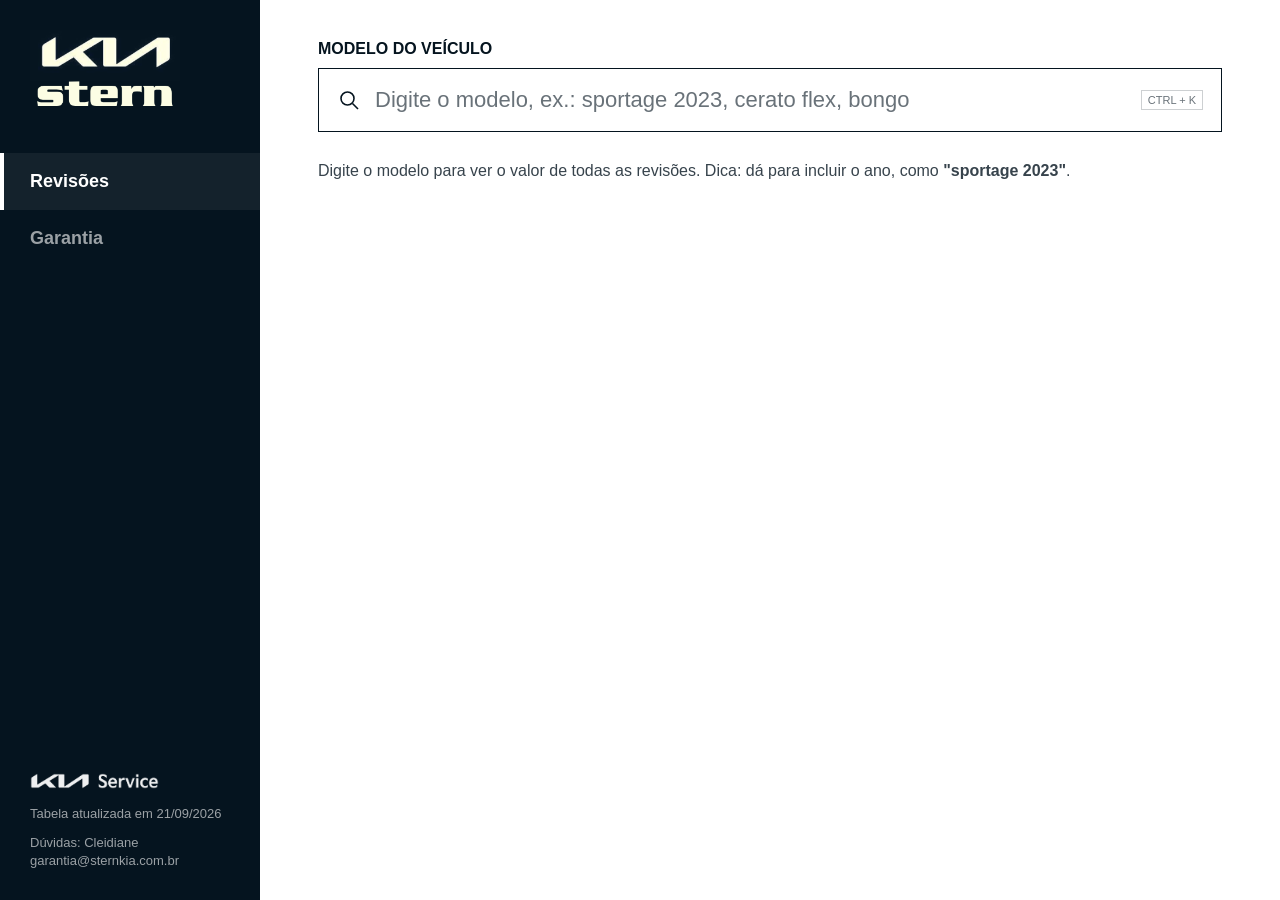
==== index.html @ 60409be2 "Tabela de revisões Kia Stern: fases 0 a 2 (dados, busca, cartões e pré-orçamento) - PRD v1.1, CLAUDE" ====
<!doctype html>
<html lang="pt-BR">
<head>
  <meta charset="utf-8">
  <meta name="viewport" content="width=device-width, initial-scale=1">
  <!-- não aparecer no Google (PRD 3.1) -->
  <meta name="robots" content="noindex, nofollow">
  <title>Revisões e Garantia · Kia Stern</title>
  <link rel="stylesheet" href="style.css">
</head>
<body>
  <!-- Menu lateral (Proposta B, escolhida pelo Leonardo em 09/11/2026) -->
  <aside class="lado">
    <img class="logo-stern" src="assets/logos/kia-stern-vertical-preto.png" alt="Kia Stern">
    <nav class="abas" role="tablist">
      <button class="aba ativa" role="tab" data-aba="revisoes" aria-selected="true">Revisões</button>
      <button class="aba" role="tab" data-aba="garantia" aria-selected="false">Garantia</button>
    </nav>
    <div class="lado-rodape">
      <img class="logo-service" src="assets/logos/kia-service-branco.png" alt="Kia Service">
      <span id="data-tabela"></span>
      <span>Dúvidas: Cleidiane<br>garantia@sternkia.com.br</span>
    </div>
  </aside>

  <main class="conteudo">
    <!-- ABA REVISÕES -->
    <section id="painel-revisoes" class="painel">
      <div class="busca">
        <label for="campo-busca" class="busca-rotulo">Modelo do veículo</label>
        <div class="campo">
          <svg class="lupa" viewBox="0 0 24 24" fill="none" stroke="currentColor" stroke-width="1.6" aria-hidden="true">
            <circle cx="10.5" cy="10.5" r="6.5"/><path d="M15.5 15.5L21 21"/></svg>
          <input id="campo-busca" type="search" autocomplete="off" spellcheck="false"
                 placeholder="Digite o modelo, ex.: sportage 2023, cerato flex, bongo"
                 aria-autocomplete="list" aria-controls="sugestoes">
          <kbd>CTRL + K</kbd>
        </div>
        <ul id="sugestoes" class="sugestoes" role="listbox" hidden></ul>
      </div>
      <div id="resultado"></div>
    </section>

    <!-- ABA GARANTIA (Fases G1/G2) -->
    <section id="painel-garantia" class="painel" hidden>
      <div class="aviso-construcao">
        <h2>REGRAS DA GARANTIA</h2>
        <p>Em construção. Aqui o consultor vai digitar o modelo e o problema (ex.: <em>"Sportage 2023 amortecedor"</em>)
           e ver a regra oficial do livreto Kia, com a página.</p>
      </div>
    </section>
  </main>

  <!-- Janela do pré-orçamento: texto pronto para copiar e mandar ao cliente -->
  <div id="janela" class="janela" hidden role="dialog" aria-modal="true" aria-labelledby="janela-titulo">
    <div class="janela-caixa">
      <div class="janela-cab">
        <h2 id="janela-titulo">PRÉ-ORÇAMENTO</h2>
        <button type="button" class="fechar" aria-label="Fechar" data-fechar>&times;</button>
      </div>
      <textarea id="texto-orcamento" readonly></textarea>
      <div class="janela-acoes">
        <span id="copiado" class="copiado" hidden>Texto copiado. Cole no WhatsApp ou no e-mail.</span>
        <button type="button" class="botao botao-sec" data-fechar>Fechar</button>
        <button type="button" class="botao" id="copiar">Copiar texto</button>
      </div>
    </div>
  </div>

  <script src="data/revisoes.js"></script>
  <script src="data/extras.js"></script>
  <script src="script.js"></script>
</body>
</html>
---- style.css ----
/* Sistema "Stern Kia" (Kia Web Style Guide): Preto Noturno + Branco Polar, cantos retos,
   hierarquia pela opacidade do texto. Azul-petróleo fica só nos dashboards internos. */
:root {
  --noite: #05141f;
  --branco: #ffffff;
  --ink: #05141f;
  --ink-80: rgba(5, 20, 31, .8);
  --ink-60: rgba(5, 20, 31, .6);
  --keyline: rgba(5, 20, 31, .2);
  --sutil: rgba(5, 20, 31, .03);
  --verde: #5d7d2b;
  --fonte: "Kia Signature", "Helvetica Neue", Arial, sans-serif;
}

* { box-sizing: border-box; }
html, body { height: 100%; }
body { margin: 0; font-family: var(--fonte); color: var(--ink); background: var(--branco); display: flex; }
button { font-family: inherit; }

/* ---------- menu lateral ---------- */
.lado {
  width: 260px; flex: none; position: sticky; top: 0; height: 100vh;
  background: var(--noite); color: #fff; display: flex; flex-direction: column; padding: 30px 0;
}
/* logo vertical preto sobre branco -> branco sobre Preto Noturno */
.logo-stern { width: 150px; margin: 0 30px 40px; filter: invert(1); mix-blend-mode: screen; }
.abas { display: flex; flex-direction: column; }
.aba {
  background: none; border: 0; border-left: 4px solid transparent; cursor: pointer;
  color: rgba(255, 255, 255, .6); text-align: left; font-size: 18px; font-weight: 700; padding: 18px 26px;
}
.aba:hover { color: #fff; }
.aba.ativa { color: #fff; border-left-color: #fff; background: rgba(255, 255, 255, .06); }
.lado-rodape { margin-top: auto; padding: 0 30px; display: flex; flex-direction: column; gap: 10px; font-size: 13px; color: rgba(255, 255, 255, .6); line-height: 1.4; }
.logo-service { height: 16px; width: auto; align-self: flex-start; margin-bottom: 6px; }

/* ---------- conteúdo ---------- */
.conteudo { flex: 1; min-width: 0; padding: 40px 58px 60px; max-width: 1380px; }

/* ---------- busca ---------- */
.busca { position: relative; }
.busca-rotulo { display: block; font-size: 16px; font-weight: 700; text-transform: uppercase; margin-bottom: 10px; }
.campo { display: flex; align-items: center; gap: 12px; height: 64px; padding: 0 18px; border: 1px solid var(--keyline); background: #fff; }
.campo:focus-within { border-color: var(--ink); }
.lupa { width: 24px; height: 24px; flex: none; color: var(--ink); }
#campo-busca { flex: 1; border: 0; outline: 0; font: inherit; font-size: 22px; color: var(--ink); background: transparent; min-width: 0; }
#campo-busca::placeholder { color: var(--ink-60); }
.campo kbd { font-family: inherit; font-size: 11px; color: var(--ink-60); border: 1px solid var(--keyline); padding: 3px 6px; }
.sugestoes {
  position: absolute; z-index: 10; left: 0; right: 0; top: 100%; margin: 0; padding: 0; list-style: none;
  background: #fff; border: 1px solid var(--ink); border-top: 0; max-height: 440px; overflow-y: auto;
}
.sugestoes li { padding: 12px 18px; cursor: pointer; display: flex; justify-content: space-between; gap: 16px; font-size: 17px; border-top: 1px solid var(--keyline); }
.sugestoes li.marcada, .sugestoes li:hover { background: var(--noite); color: #fff; }
.sugestoes li.marcada .anos, .sugestoes li:hover .anos { color: rgba(255, 255, 255, .8); }
.sugestoes .anos { color: var(--ink-60); white-space: nowrap; }
.sugestoes .vazio { color: var(--ink-60); cursor: default; }
.sugestoes .vazio:hover { background: #fff; color: var(--ink-60); }

/* ---------- cabeçalho do modelo ---------- */
.modelo { display: flex; justify-content: space-between; align-items: flex-end; gap: 30px; border-bottom: 1px solid var(--keyline); padding-bottom: 20px; margin: 40px 0 25px; }
.modelo-nome { font-size: 34px; font-weight: 700; line-height: 1.2; margin: 0; text-transform: uppercase; }
.modelo-anos { font-size: 18px; color: var(--ink-80); margin-top: 6px; }
.selo { display: inline-block; margin-top: 12px; border: 1px solid var(--ink); padding: 5px 12px; font-size: 13px; font-weight: 700; text-transform: uppercase; }
.foto { width: 220px; height: 120px; flex: none; background: var(--sutil); border: 1px solid var(--keyline); display: flex; flex-direction: column; align-items: center; justify-content: center; color: var(--ink-60); font-size: 13px; overflow: hidden; }
.foto img { width: 100%; height: 100%; object-fit: cover; }
.foto svg { width: 90px; height: 50px; margin-bottom: 6px; }

/* ---------- revisões: uma por linha; clique abre os itens ---------- */
.lista { display: flex; flex-direction: column; gap: 10px; }
.rev { border: 1px solid var(--keyline); background: #fff; }
.rev:hover, .rev.aberta { border-color: var(--ink); }
.rev-topo {
  width: 100%; border: 0; background: none; color: inherit; cursor: pointer; text-align: left;
  display: grid; grid-template-columns: 190px 1fr 260px 130px; align-items: center; gap: 20px; padding: 20px 22px;
}
.rev-topo:focus-visible { outline: 2px solid var(--ink); outline-offset: 2px; }
.rev-num { font-size: 16px; font-weight: 700; text-transform: uppercase; display: block; }
.rev-km { font-size: 14px; color: var(--ink-60); display: block; margin-top: 3px; }
.rev-total { font-size: 30px; font-weight: 700; }
.rev-partes { font-size: 14px; color: var(--ink-80); line-height: 1.5; }
.rev-abrir { display: flex; justify-content: flex-end; align-items: center; gap: 10px; font-size: 13px; font-weight: 700; text-transform: uppercase; }
.seta { display: inline-block; transition: transform .15s; }
.rev.aberta .seta { transform: rotate(180deg); }
.gratuita { display: inline-block; margin-top: 6px; padding: 2px 9px; border: 1px solid var(--verde); color: var(--verde); border-radius: 12.5px; font-size: 11px; font-weight: 700; text-transform: uppercase; }

.rev-itens { display: none; grid-template-columns: 2fr 1fr; gap: 40px; border-top: 1px solid var(--keyline); background: var(--sutil); padding: 18px 22px 24px; }
.rev.aberta .rev-itens { display: grid; }
.grupo { display: flex; justify-content: space-between; font-size: 13px; font-weight: 700; letter-spacing: .06em; text-transform: uppercase; margin: 4px 0 8px; }
.item { display: flex; justify-content: space-between; gap: 14px; font-size: 16px; padding: 8px 0; border-bottom: 1px solid var(--keyline); }
.item .qtd { display: block; font-size: 13px; color: var(--ink-60); margin-top: 2px; }
.item .v { white-space: nowrap; font-weight: 700; font-variant-numeric: tabular-nums; }
/* manutenção especial: mesmo cartão, com fundo sutil e borda escura para diferenciar da revisão regular */
.especiais { margin-top: 40px; border-top: 1px solid var(--keyline); padding-top: 25px; }
.especiais-titulo { margin: 0; font-size: 22px; text-transform: uppercase; }
.especiais-nota { margin: 6px 0 18px; font-size: 14px; color: var(--ink-80); }
.rev.especial { background: var(--sutil); border-color: var(--ink); }
.rev.especial .rev-num { font-size: 14px; }
.rev.especial .rev-km { font-size: 15px; font-weight: 700; color: var(--ink); }

.pagamento { margin-top: 22px; }
.pagamento-texto { font-size: 15px; line-height: 1.5; padding: 8px 0; border-bottom: 1px solid var(--keyline); }
.botao {
  display: flex; align-items: center; justify-content: center; width: 100%; height: 46px; margin-top: 18px;
  background: var(--noite); color: #fff; border: 0; font-size: 14px; font-weight: 700; text-transform: uppercase; cursor: pointer;
}
.botao:hover { opacity: .8; }
.botao-sec { background: #fff; color: var(--ink); border: 1px solid var(--ink); }
.botao + .botao { margin-top: 10px; }

/* ---------- janela do pré-orçamento ---------- */
.janela { position: fixed; inset: 0; z-index: 50; background: rgba(5, 20, 31, .8); display: flex; align-items: center; justify-content: center; padding: 20px; }
.janela[hidden] { display: none; }
.janela-caixa { background: #fff; width: 100%; max-width: 720px; max-height: 92vh; display: flex; flex-direction: column; padding: 26px 30px; }
.janela-cab { display: flex; justify-content: space-between; align-items: center; margin-bottom: 14px; }
.janela-cab h2 { margin: 0; font-size: 20px; }
.fechar { width: 41px; height: 41px; border-radius: 50%; border: 1px solid var(--keyline); background: #fff; font-size: 24px; line-height: 1; cursor: pointer; color: var(--ink); }
.fechar:hover { border-color: var(--ink); }
#texto-orcamento { flex: 1; min-height: 420px; width: 100%; resize: vertical; border: 1px solid var(--keyline); padding: 14px 16px; font: inherit; font-size: 15px; line-height: 1.5; color: var(--ink); background: var(--sutil); }
.janela-acoes { display: flex; gap: 10px; align-items: center; justify-content: flex-end; margin-top: 16px; }
.janela-acoes .botao { width: auto; margin: 0; padding: 0 30px; }
.copiado { margin-right: auto; font-size: 14px; color: var(--verde); font-weight: 700; }
.botao[disabled] { opacity: .4; cursor: not-allowed; }

/* ---------- mensagens ---------- */
.mensagem { margin-top: 40px; border: 1px solid var(--keyline); padding: 26px; }
.mensagem h2 { margin: 0 0 8px; font-size: 20px; text-transform: uppercase; }
.mensagem .opcoes { display: flex; gap: 10px; flex-wrap: wrap; margin: 12px 0; }
.mensagem button { border: 1px solid var(--ink); background: #fff; color: var(--ink); border-radius: 15px; height: 30px; padding: 0 15px; cursor: pointer; font-size: 14px; font-weight: 700; }
.mensagem button:hover { background: var(--noite); color: #fff; }
.contato { color: var(--ink-60); font-size: 14px; }
.inicio { color: var(--ink-80); margin-top: 30px; font-size: 16px; }
.aviso-construcao { border: 1px dashed var(--keyline); padding: 30px; max-width: 760px; }
.aviso-construcao h2 { margin-top: 0; }

/* uso raro no celular: menu vira barra no topo */
@media (max-width: 900px) {
  body { flex-direction: column; }
  .lado { position: static; width: 100%; height: auto; flex-direction: row; align-items: center; padding: 10px 16px; }
  .logo-stern { width: 80px; margin: 0 16px 0 0; }
  .abas { flex-direction: row; }
  .aba { border-left: 0; border-bottom: 4px solid transparent; padding: 10px 14px; font-size: 16px; }
  .aba.ativa { border-bottom-color: #fff; background: none; }
  .lado-rodape { display: none; }
  .conteudo { padding: 20px 16px; }
  .rev-topo { grid-template-columns: 1fr auto; }
  .rev-partes { grid-column: 1 / -1; }
  .rev-itens { grid-template-columns: 1fr; gap: 10px; }
  .modelo { flex-direction: column-reverse; align-items: flex-start; }
  .foto { width: 100%; }
}
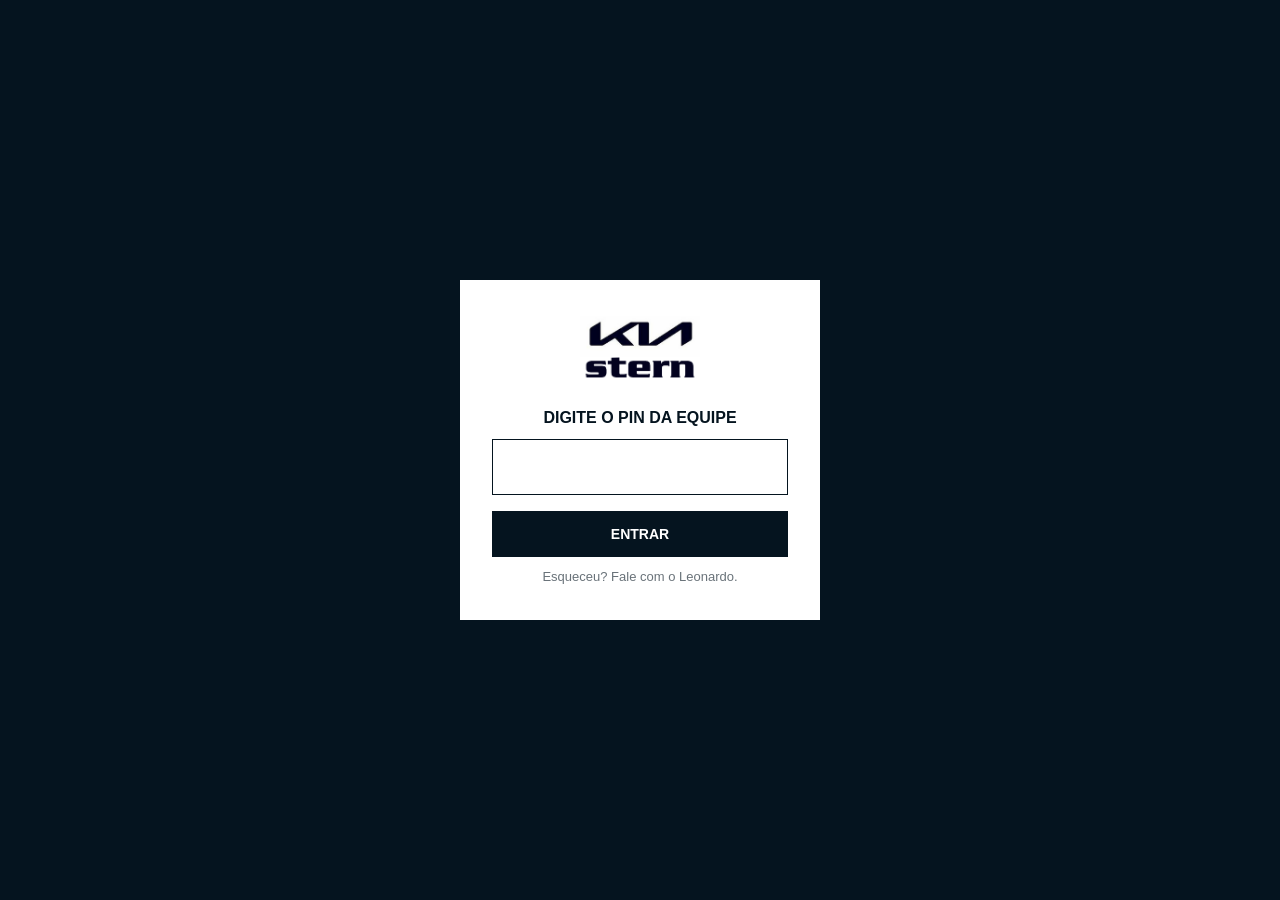
==== commit 52c17b09: "Garantia, orçamento, revisão indicada e PIN (fases G1, G2, 3 e parte da 4) - Aba Garantia: base data" ====
--- a/index.html
+++ b/index.html
@@ -9,6 +9,18 @@
   <link rel="stylesheet" href="style.css">
 </head>
 <body>
+  <!-- Tela de PIN (Fase 4): só evita acesso casual de quem recebe o link por acaso; não é segurança forte -->
+  <div id="tela-pin" class="tela-pin" hidden>
+    <form id="form-pin" class="pin-caixa" autocomplete="off">
+      <img src="assets/logos/kia-stern-vertical-preto.png" alt="Kia Stern" class="pin-logo">
+      <label for="campo-pin" class="busca-rotulo">Digite o PIN da equipe</label>
+      <input id="campo-pin" type="password" inputmode="numeric" maxlength="4" pattern="[0-9]*" aria-describedby="erro-pin">
+      <button type="submit" class="botao">Entrar</button>
+      <p id="erro-pin" class="pin-erro" hidden>PIN incorreto.</p>
+      <p class="pin-ajuda">Esqueceu? Fale com o Leonardo.</p>
+    </form>
+  </div>
+
   <!-- Menu lateral (Proposta B, escolhida pelo Leonardo em 09/11/2026) -->
   <aside class="lado">
     <img class="logo-stern" src="assets/logos/kia-stern-vertical-preto.png" alt="Kia Stern">
@@ -19,6 +31,7 @@
     <div class="lado-rodape">
       <img class="logo-service" src="assets/logos/kia-service-branco.png" alt="Kia Service">
       <span id="data-tabela"></span>
+      <span id="data-garantia"></span>
       <span>Dúvidas: Cleidiane<br>garantia@sternkia.com.br</span>
     </div>
   </aside>
@@ -41,17 +54,63 @@
       <div id="resultado"></div>
     </section>
 
-    <!-- ABA GARANTIA (Fases G1/G2) -->
+    <!-- ABA GARANTIA (Fase G2): regras de data/garantia.js, montadas a partir dos livretos Kia -->
     <section id="painel-garantia" class="painel" hidden>
-      <div class="aviso-construcao">
-        <h2>REGRAS DA GARANTIA</h2>
-        <p>Em construção. Aqui o consultor vai digitar o modelo e o problema (ex.: <em>"Sportage 2023 amortecedor"</em>)
-           e ver a regra oficial do livreto Kia, com a página.</p>
+      <div class="busca" id="busca-garantia">
+        <label for="campo-garantia" class="busca-rotulo">Modelo e problema</label>
+        <div class="campo">
+          <svg class="lupa" viewBox="0 0 24 24" fill="none" stroke="currentColor" stroke-width="1.6" aria-hidden="true">
+            <circle cx="10.5" cy="10.5" r="6.5"/><path d="M15.5 15.5L21 21"/></svg>
+          <input id="campo-garantia" type="search" autocomplete="off" spellcheck="false"
+                 placeholder="Ex.: sportage 2023 amortecedor, niro bateria, cerato vidro"
+                 aria-autocomplete="list" aria-controls="sugestoes-garantia">
+          <kbd>CTRL + K</kbd>
+        </div>
+        <ul id="sugestoes-garantia" class="sugestoes" role="listbox" hidden></ul>
       </div>
+      <div id="resultado-garantia"></div>
     </section>
   </main>
 
-  <!-- Janela do pré-orçamento: texto pronto para copiar e mandar ao cliente -->
+  <!-- Janela "Montar orçamento" (Fase 3): agregados, item avulso, desconto e total.
+       Fica antes da janela de texto no HTML para o texto abrir por cima dela. -->
+  <div id="janela-orc" class="janela" hidden role="dialog" aria-modal="true" aria-labelledby="orc-titulo">
+    <div class="janela-caixa orc-caixa">
+      <div class="janela-cab">
+        <div><h2 id="orc-titulo">MONTAR ORÇAMENTO</h2><div id="orc-sub" class="orc-sub"></div></div>
+        <button type="button" class="fechar" aria-label="Fechar" data-fechar-orc>&times;</button>
+      </div>
+      <div class="orc-corpo">
+        <div class="orc-form">
+          <div class="grupo"><span>Agregados e serviços</span><span>Qtd · valor</span></div>
+          <div id="orc-extras"></div>
+          <div class="grupo orc-grupo-avulso"><span>Item avulso</span></div>
+          <div id="orc-avulsos"></div>
+          <button type="button" id="orc-add-avulso" class="botao botao-sec">+ Adicionar item avulso</button>
+        </div>
+        <div class="orc-resumo">
+          <div class="grupo"><span>Desconto</span></div>
+          <div class="orc-desc">
+            <label for="desc-pecas">Peças</label>
+            <input id="desc-pecas" type="text" inputmode="decimal" placeholder="0">
+            <select id="desc-pecas-un" aria-label="Unidade do desconto em peças"><option value="R$">R$</option><option value="%">%</option></select>
+            <label for="desc-mo">Mão de obra</label>
+            <input id="desc-mo" type="text" inputmode="decimal" placeholder="0">
+            <select id="desc-mo-un" aria-label="Unidade do desconto em mão de obra"><option value="R$">R$</option><option value="%">%</option></select>
+          </div>
+          <div class="grupo orc-grupo-resumo"><span>Resumo</span></div>
+          <div id="orc-contas"></div>
+          <div id="orc-aviso" class="aviso-desconto" hidden></div>
+          <div class="grupo orc-grupo-resumo"><span>Forma de pagamento</span></div>
+          <div id="orc-pagamento" class="pagamento-texto"></div>
+          <button type="button" class="botao" id="orc-texto">Texto para o cliente</button>
+          <button type="button" class="botao botao-sec" id="orc-email">Enviar para o agendamento</button>
+        </div>
+      </div>
+    </div>
+  </div>
+
+  <!-- Janela do texto (pré-orçamento e orçamento): texto pronto para copiar e mandar ao cliente -->
   <div id="janela" class="janela" hidden role="dialog" aria-modal="true" aria-labelledby="janela-titulo">
     <div class="janela-caixa">
       <div class="janela-cab">
@@ -69,6 +128,7 @@
 
   <script src="data/revisoes.js"></script>
   <script src="data/extras.js"></script>
+  <script src="data/garantia.js"></script>
   <script src="script.js"></script>
 </body>
 </html>
--- a/style.css
+++ b/style.css
@@ -121,6 +121,101 @@
 .janela-acoes .botao { width: auto; margin: 0; padding: 0 30px; }
 .copiado { margin-right: auto; font-size: 14px; color: var(--verde); font-weight: 700; }
 .botao[disabled] { opacity: .4; cursor: not-allowed; }
+
+/* ---------- tela de PIN ---------- */
+.tela-pin { position: fixed; inset: 0; z-index: 100; background: var(--noite); display: flex; align-items: center; justify-content: center; padding: 20px; }
+.tela-pin[hidden] { display: none; }
+.pin-caixa { background: #fff; width: 100%; max-width: 360px; padding: 36px 32px; display: flex; flex-direction: column; gap: 12px; }
+.pin-logo { width: 120px; margin: 0 auto 14px; }
+.pin-caixa .busca-rotulo { margin: 0; text-align: center; }
+#campo-pin { height: 56px; border: 1px solid var(--keyline); text-align: center; font: inherit; font-size: 28px; letter-spacing: .5em; border-radius: 0; }
+#campo-pin:focus { outline: 0; border-color: var(--ink); }
+.pin-caixa .botao { margin-top: 4px; }
+.pin-erro { margin: 0; color: #bb162b; font-weight: 700; text-align: center; }
+.pin-ajuda { margin: 0; font-size: 13px; color: var(--ink-60); text-align: center; }
+
+/* ---------- revisão indicada ---------- */
+.indicada-campos { display: grid; grid-template-columns: 170px 160px 180px 1fr; gap: 16px; align-items: end; margin-bottom: 18px; }
+.indicada-campos .busca-rotulo { margin: 0 0 12px; }
+.indicada-campos label { display: flex; flex-direction: column; gap: 6px; font-size: 13px; color: var(--ink-80); }
+.indicada-campos input { height: 42px; border: 1px solid var(--keyline); padding: 0 12px; font: inherit; font-size: 16px; color: var(--ink); border-radius: 0; background: #fff; }
+.indicada-campos input:focus { outline: 0; border-color: var(--ink); }
+.ind-resultado { font-size: 15px; line-height: 1.45; padding-bottom: 2px; }
+.ind-resultado small { color: var(--ink-80); font-size: 13px; }
+.rev.indicada { border: 2px solid var(--ink); position: relative; }
+.rev.indicada::before { content: "Indicada"; position: absolute; top: -11px; left: 18px; background: var(--noite); color: #fff; font-size: 11px; font-weight: 700; text-transform: uppercase; padding: 3px 10px; }
+
+/* ---------- montar orçamento (Fase 3) ---------- */
+.orc-caixa { max-width: 1120px; height: 92vh; }
+.orc-sub { font-size: 15px; color: var(--ink-80); margin-top: 4px; }
+.orc-corpo { flex: 1; min-height: 0; display: grid; grid-template-columns: 1fr 380px; gap: 36px; }
+.orc-form { overflow-y: auto; padding-right: 10px; }
+.orc-resumo { overflow-y: auto; }
+.extra { display: grid; grid-template-columns: 1fr 70px 110px; gap: 14px; align-items: center; padding: 8px 0; border-bottom: 1px solid var(--keyline); font-size: 16px; }
+.extra label { display: flex; gap: 12px; align-items: flex-start; cursor: pointer; }
+.extra input[type=checkbox] { width: 18px; height: 18px; margin-top: 2px; accent-color: var(--noite); flex: none; }
+.extra .qtd { display: block; font-size: 13px; color: var(--ink-60); margin-top: 2px; }
+.extra .v { text-align: right; font-weight: 700; font-variant-numeric: tabular-nums; }
+.extra.incluso { color: var(--ink-60); }
+.extra.incluso label { cursor: default; }
+.extra-qtd, .orc-desc input, .orc-desc select, .avulso input, .avulso select {
+  height: 38px; border: 1px solid var(--keyline); padding: 0 10px; font: inherit; font-size: 15px; color: var(--ink); background: #fff; border-radius: 0; min-width: 0;
+}
+.extra-qtd:disabled { opacity: .35; }
+.extra-qtd:focus, .orc-desc input:focus, .orc-desc select:focus, .avulso input:focus, .avulso select:focus { outline: 0; border-color: var(--ink); }
+.orc-grupo-avulso, .orc-grupo-resumo { margin-top: 24px; }
+.avulso { display: grid; grid-template-columns: 1fr 120px 140px 38px; gap: 8px; margin-bottom: 8px; }
+.av-tirar { border: 1px solid var(--keyline); background: #fff; font-size: 20px; cursor: pointer; color: var(--ink); }
+.av-tirar:hover { border-color: var(--ink); }
+#orc-add-avulso { margin-top: 6px; }
+.orc-desc { display: grid; grid-template-columns: 110px 1fr 70px; gap: 8px; align-items: center; font-size: 15px; }
+.orc-total { font-size: 22px; font-weight: 700; border-bottom: 2px solid var(--ink); }
+.aviso-desconto { margin-top: 12px; padding: 12px 14px; border: 2px solid #bb162b; color: #bb162b; font-size: 14px; line-height: 1.4; }
+
+/* ---------- comparar dois modelos ---------- */
+.link-comparar { margin-top: 12px; background: none; border: 0; padding: 0; font-size: 14px; font-weight: 700; text-decoration: underline; cursor: pointer; color: var(--ink); }
+.comparar { border: 1px solid var(--ink); padding: 20px 22px; margin-bottom: 25px; }
+.comparar-cab { display: flex; justify-content: space-between; align-items: center; }
+.comparar-campo { width: 100%; height: 48px; border: 1px solid var(--keyline); padding: 0 14px; font: inherit; font-size: 17px; }
+.comparar-campo:focus { outline: 0; border-color: var(--ink); }
+.tabela-comparar { width: 100%; border-collapse: collapse; margin-top: 18px; font-size: 16px; }
+.tabela-comparar th, .tabela-comparar td { text-align: left; padding: 10px 12px; border-bottom: 1px solid var(--keyline); vertical-align: top; }
+.tabela-comparar thead th { font-size: 13px; text-transform: uppercase; border-bottom: 1px solid var(--ink); }
+.tabela-comparar td { font-variant-numeric: tabular-nums; }
+.tabela-comparar .qtd { display: block; font-size: 13px; font-weight: 400; color: var(--ink-60); text-transform: none; margin-top: 2px; }
+
+/* ---------- últimas buscas ---------- */
+.recentes { margin-top: 30px; }
+.chip { border: 1px solid var(--ink); background: #fff; color: var(--ink); padding: 8px 14px; cursor: pointer; font-size: 14px; font-weight: 700; text-align: left; }
+.chip span { display: block; font-weight: 400; font-size: 12px; color: var(--ink-60); }
+.chip:hover { background: var(--noite); color: #fff; }
+.chip:hover span { color: rgba(255, 255, 255, .8); }
+.sugestoes .titulo-lista { font-size: 12px; font-weight: 700; text-transform: uppercase; }
+
+/* ---------- aba garantia ---------- */
+.g-grade { display: grid; grid-template-columns: 1fr 1.2fr; gap: 40px; align-items: start; }
+.g-bloco { margin-bottom: 26px; }
+.g-campos { display: grid; grid-template-columns: 1fr 1fr; gap: 12px; }
+.g-campos label { display: flex; flex-direction: column; gap: 6px; font-size: 14px; color: var(--ink-80); }
+.g-campos input, .g-filtro { height: 42px; border: 1px solid var(--keyline); padding: 0 12px; font: inherit; font-size: 16px; color: var(--ink); border-radius: 0; background: #fff; }
+.g-campos input:focus, .g-filtro:focus { outline: 0; border-color: var(--ink); }
+.g-filtro { width: 100%; margin-bottom: 12px; }
+.g-opcoes { display: flex; gap: 8px; margin-bottom: 10px; }
+.g-opcoes button, .g-item { border: 1px solid var(--ink); background: #fff; color: var(--ink); padding: 8px 16px; cursor: pointer; font-size: 14px; font-weight: 700; text-align: left; }
+.g-opcoes button.ativo, .g-item.ativo, .g-opcoes button:hover, .g-item:hover { background: var(--noite); color: #fff; }
+.g-itens { display: flex; flex-wrap: wrap; gap: 8px; }
+.g-item { font-weight: 400; font-size: 14px; }
+.g-nota { font-size: 14px; color: var(--ink-80); line-height: 1.5; margin: 6px 0; }
+.g-nada { margin-top: 10px; font-size: 14px; font-weight: 700; }
+#g-resposta { border: 1px solid var(--ink); padding: 20px 22px; }
+.g-prazo { font-size: 24px; font-weight: 700; margin: 6px 0 10px; }
+#g-resposta blockquote { margin: 0 0 6px; padding: 10px 14px; background: var(--sutil); border-left: 3px solid var(--ink); font-size: 15px; line-height: 1.5; }
+.g-fonte { font-size: 13px; color: var(--ink-60); margin-bottom: 14px; }
+.g-cond { font-size: 15px; line-height: 1.5; margin: 8px 0; }
+.g-situacao { margin-top: 14px; padding: 12px 14px; font-weight: 700; border: 2px solid var(--verde); color: var(--verde); }
+.g-situacao.fora { border-color: #bb162b; color: #bb162b; }
+.g-situacao small { font-weight: 400; color: var(--ink-60); }
+.g-sujeito { font-size: 14px; font-weight: 700; margin-top: 12px; }
 
 /* ---------- mensagens ---------- */
 .mensagem { margin-top: 40px; border: 1px solid var(--keyline); padding: 26px; }
@@ -148,4 +243,10 @@
   .rev-itens { grid-template-columns: 1fr; gap: 10px; }
   .modelo { flex-direction: column-reverse; align-items: flex-start; }
   .foto { width: 100%; }
-}
+  .orc-caixa { height: auto; }
+  .orc-corpo { grid-template-columns: 1fr; overflow-y: auto; }
+  .avulso { grid-template-columns: 1fr 1fr; }
+  .g-grade { grid-template-columns: 1fr; }
+  .indicada-campos { grid-template-columns: 1fr 1fr; }
+  .indicada-campos .busca-rotulo, .ind-resultado { grid-column: 1 / -1; }
+}
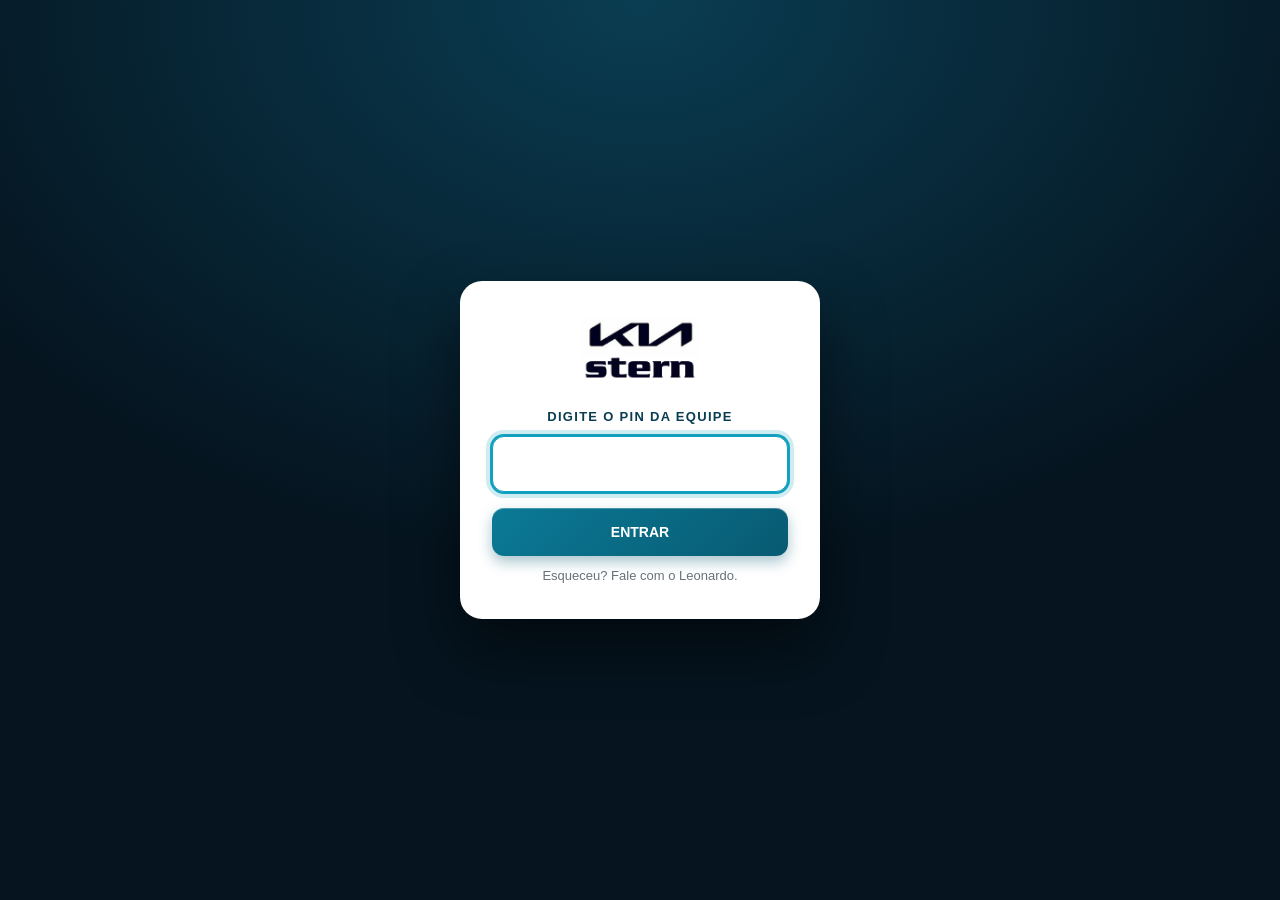
==== commit 0ce7128a: "Visual v2: turquesa, cartões em relevo e menu com ícones Troca só a aparência: menu preto noturno co" ====
--- a/index.html
+++ b/index.html
@@ -25,8 +25,10 @@
   <aside class="lado">
     <img class="logo-stern" src="assets/logos/kia-stern-vertical-preto.png" alt="Kia Stern">
     <nav class="abas" role="tablist">
-      <button class="aba ativa" role="tab" data-aba="revisoes" aria-selected="true">Revisões</button>
-      <button class="aba" role="tab" data-aba="garantia" aria-selected="false">Garantia</button>
+      <button class="aba ativa" role="tab" data-aba="revisoes" aria-selected="true"><svg viewBox="0 0 24 24" aria-hidden="true"><path d="M8 6h12M8 12h12M8 18h12M4 6h.01M4 12h.01M4 18h.01"/></svg><span>Revisões</span></button>
+      <button class="aba" role="tab" data-aba="garantia" aria-selected="false"><svg viewBox="0 0 24 24" aria-hidden="true"><path d="M12 3l8 3v6c0 5-3.5 8-8 9-4.5-1-8-4-8-9V6l8-3z"/><path d="M9 12l2 2 4-4"/></svg><span>Garantia</span></button>
+      <button class="aba" role="tab" data-aba="luzes" aria-selected="false"><svg viewBox="0 0 24 24" aria-hidden="true"><path d="M12 4l9 16H3L12 4z"/><path d="M12 10v4M12 17h.01"/></svg><span>Luzes de advertência</span></button>
+      <button class="aba" role="tab" data-aba="regras" aria-selected="false"><svg viewBox="0 0 24 24" aria-hidden="true"><rect x="4" y="5" width="16" height="15" rx="2"/><path d="M4 10h16M8 3v4M16 3v4M9 15l2 2 4-4"/></svg><span>Regras de revisão</span></button>
     </nav>
     <div class="lado-rodape">
       <img class="logo-service" src="assets/logos/kia-service-branco.png" alt="Kia Service">
@@ -44,7 +46,7 @@
         <div class="campo">
           <svg class="lupa" viewBox="0 0 24 24" fill="none" stroke="currentColor" stroke-width="1.6" aria-hidden="true">
             <circle cx="10.5" cy="10.5" r="6.5"/><path d="M15.5 15.5L21 21"/></svg>
-          <input id="campo-busca" type="search" autocomplete="off" spellcheck="false"
+          <input id="campo-busca" type="search" autocomplete="off" spellcheck="false" maxlength="60"
                  placeholder="Digite o modelo, ex.: sportage 2023, cerato flex, bongo"
                  aria-autocomplete="list" aria-controls="sugestoes">
           <kbd>CTRL + K</kbd>
@@ -54,15 +56,54 @@
       <div id="resultado"></div>
     </section>
 
+    <!-- ABA LUZES DE ADVERTÊNCIA (PRD 3.13): luzes por categoria de motorização, ícones coloridos -->
+    <section id="painel-luzes" class="painel" hidden>
+      <div class="busca">
+        <label for="campo-luz-modelo" class="busca-rotulo">Modelo do veículo</label>
+        <div class="campo">
+          <svg class="lupa" viewBox="0 0 24 24" fill="none" stroke="currentColor" stroke-width="1.6" aria-hidden="true">
+            <circle cx="10.5" cy="10.5" r="6.5"/><path d="M15.5 15.5L21 21"/></svg>
+          <input id="campo-luz-modelo" type="search" list="lista-modelos-luz" autocomplete="off" spellcheck="false" maxlength="60"
+                 placeholder="Digite o modelo, ex.: niro, bongo, EV5">
+          <datalist id="lista-modelos-luz"></datalist>
+        </div>
+      </div>
+      <div class="busca luz-filtro">
+        <label for="filtro-luz" class="busca-rotulo">Luz ou sintoma</label>
+        <div class="campo">
+          <input id="filtro-luz" type="search" autocomplete="off" spellcheck="false" maxlength="60"
+                 placeholder="Ex.: água, freio, bateria, pneu, porta">
+        </div>
+      </div>
+      <div id="resultado-luzes"></div>
+    </section>
+
+    <!-- ABA REGRAS DE REVISÃO: texto do intervalo e da tolerância, de data/garantia.js (regras_revisao) -->
+    <section id="painel-regras" class="painel" hidden>
+      <div class="busca">
+        <label for="campo-regra-modelo" class="busca-rotulo">Modelo do veículo</label>
+        <div class="campo">
+          <svg class="lupa" viewBox="0 0 24 24" fill="none" stroke="currentColor" stroke-width="1.6" aria-hidden="true">
+            <circle cx="10.5" cy="10.5" r="6.5"/><path d="M15.5 15.5L21 21"/></svg>
+          <input id="campo-regra-modelo" type="search" list="lista-modelos-regra" autocomplete="off" spellcheck="false" maxlength="60"
+                 placeholder="Digite o modelo, ex.: niro, bongo, EV5">
+          <datalist id="lista-modelos-regra"></datalist>
+        </div>
+      </div>
+      <div id="resultado-regras"></div>
+    </section>
+
     <!-- ABA GARANTIA (Fase G2): regras de data/garantia.js, montadas a partir dos livretos Kia -->
     <section id="painel-garantia" class="painel" hidden>
+      <!-- Avisos importantes da Kia (boletins), sempre visíveis no topo da aba -->
+      <div id="avisos-garantia"></div>
       <div class="busca" id="busca-garantia">
         <label for="campo-garantia" class="busca-rotulo">Modelo e problema</label>
         <div class="campo">
           <svg class="lupa" viewBox="0 0 24 24" fill="none" stroke="currentColor" stroke-width="1.6" aria-hidden="true">
             <circle cx="10.5" cy="10.5" r="6.5"/><path d="M15.5 15.5L21 21"/></svg>
-          <input id="campo-garantia" type="search" autocomplete="off" spellcheck="false"
-                 placeholder="Ex.: sportage 2023 amortecedor, niro bateria, cerato vidro"
+          <input id="campo-garantia" type="search" autocomplete="off" spellcheck="false" maxlength="60"
+                 placeholder="Digite o modelo e o problema, ex.: sportage 2023 amortecedor"
                  aria-autocomplete="list" aria-controls="sugestoes-garantia">
           <kbd>CTRL + K</kbd>
         </div>
@@ -92,10 +133,10 @@
           <div class="grupo"><span>Desconto</span></div>
           <div class="orc-desc">
             <label for="desc-pecas">Peças</label>
-            <input id="desc-pecas" type="text" inputmode="decimal" placeholder="0">
+            <input id="desc-pecas" type="text" inputmode="decimal" placeholder="0" maxlength="9">
             <select id="desc-pecas-un" aria-label="Unidade do desconto em peças"><option value="R$">R$</option><option value="%">%</option></select>
             <label for="desc-mo">Mão de obra</label>
-            <input id="desc-mo" type="text" inputmode="decimal" placeholder="0">
+            <input id="desc-mo" type="text" inputmode="decimal" placeholder="0" maxlength="9">
             <select id="desc-mo-un" aria-label="Unidade do desconto em mão de obra"><option value="R$">R$</option><option value="%">%</option></select>
           </div>
           <div class="grupo orc-grupo-resumo"><span>Resumo</span></div>
@@ -129,6 +170,7 @@
   <script src="data/revisoes.js"></script>
   <script src="data/extras.js"></script>
   <script src="data/garantia.js"></script>
+  <script src="data/luzes.js"></script>
   <script src="script.js"></script>
 </body>
 </html>
--- a/style.css
+++ b/style.css
@@ -1,37 +1,58 @@
-/* Sistema "Stern Kia" (Kia Web Style Guide): Preto Noturno + Branco Polar, cantos retos,
-   hierarquia pela opacidade do texto. Azul-petróleo fica só nos dashboards internos. */
+/* Sistema "Stern Kia" v2 (decisão do Leonardo, 24/11/2026): Preto Noturno + turquesa de destaque,
+   cartões brancos em relevo sobre fundo azul-acinzentado, cantos arredondados e luz vinda de cima.
+   Só aparência: nenhuma regra de negócio mora aqui. */
 :root {
   --noite: #05141f;
   --branco: #ffffff;
   --ink: #05141f;
   --ink-80: rgba(5, 20, 31, .8);
   --ink-60: rgba(5, 20, 31, .6);
-  --keyline: rgba(5, 20, 31, .2);
-  --sutil: rgba(5, 20, 31, .03);
-  --verde: #5d7d2b;
+  --keyline: rgba(8, 45, 64, .16);   /* divisórias e bordas de campo, levemente azuladas */
+  --sutil: #f2f7f9;                  /* fundo de áreas internas (itens da revisão, citações) */
+  --verde: #4a6a1f;
   --fonte: "Kia Signature", "Helvetica Neue", Arial, sans-serif;
+  /* turquesa: o escuro leva texto branco (contraste ok); o vivo só para anel de foco e brilhos */
+  --turq: #0b7a96;
+  --turq-esc: #085a72;
+  --turq-vivo: #12a0bd;
+  --turq-claro: #dcedf3;
+  --petro: #0a3d52;
+  --fundo: #e9eff3;
+  --raio: 16px;
+  /* relevo: sombra de queda + filete de luz no topo */
+  --relevo: 0 8px 20px rgba(8, 45, 64, .10), 0 1px 0 #fff inset;
+  --relevo-alto: 0 14px 28px rgba(8, 45, 64, .18), 0 1px 0 #fff inset;
+  --anel: 0 0 0 2px var(--turq-vivo), 0 0 0 6px rgba(18, 160, 189, .2);
 }
 
 * { box-sizing: border-box; }
-html, body { height: 100%; }
-body { margin: 0; font-family: var(--fonte); color: var(--ink); background: var(--branco); display: flex; }
+/* body cresce com o conteúdo: assim o menu lateral (sticky) acompanha a rolagem até o fim da página */
+html { height: 100%; }
+body { min-height: 100%; margin: 0; font-family: var(--fonte); color: var(--ink); background: var(--fundo); display: flex; }
 button { font-family: inherit; }
 
 /* ---------- menu lateral ---------- */
 .lado {
   width: 260px; flex: none; position: sticky; top: 0; height: 100vh;
-  background: var(--noite); color: #fff; display: flex; flex-direction: column; padding: 30px 0;
+  background: linear-gradient(180deg, #071c2b 0%, var(--noite) 100%); color: #fff;
+  display: flex; flex-direction: column; padding: 30px 0;
 }
 /* logo vertical preto sobre branco -> branco sobre Preto Noturno */
-.logo-stern { width: 150px; margin: 0 30px 40px; filter: invert(1); mix-blend-mode: screen; }
-.abas { display: flex; flex-direction: column; }
+.logo-stern { width: 150px; margin: 0 30px 36px; filter: invert(1); mix-blend-mode: screen; }
+.abas { display: flex; flex-direction: column; gap: 6px; padding: 0 14px; }
 .aba {
-  background: none; border: 0; border-left: 4px solid transparent; cursor: pointer;
-  color: rgba(255, 255, 255, .6); text-align: left; font-size: 18px; font-weight: 700; padding: 18px 26px;
-}
-.aba:hover { color: #fff; }
-.aba.ativa { color: #fff; border-left-color: #fff; background: rgba(255, 255, 255, .06); }
-.lado-rodape { margin-top: auto; padding: 0 30px; display: flex; flex-direction: column; gap: 10px; font-size: 13px; color: rgba(255, 255, 255, .6); line-height: 1.4; }
+  display: flex; align-items: center; gap: 12px; background: none; border: 0; border-radius: 12px; cursor: pointer;
+  color: rgba(255, 255, 255, .66); text-align: left; font-size: 16px; font-weight: 700; padding: 14px 16px;
+  transition: background .15s, color .15s, box-shadow .15s;
+}
+.aba svg { width: 22px; height: 22px; flex: none; fill: none; stroke: currentColor; stroke-width: 1.7; stroke-linecap: round; stroke-linejoin: round; }
+.aba:hover { color: #fff; background: rgba(255, 255, 255, .07); }
+.aba:focus-visible { outline: 2px solid #7fd8ec; outline-offset: 2px; }
+.aba.ativa {
+  color: #fff; background: linear-gradient(135deg, var(--turq) 0%, var(--turq-esc) 100%);
+  box-shadow: 0 8px 18px rgba(2, 12, 20, .5), inset 0 1px 0 rgba(255, 255, 255, .22);
+}
+.lado-rodape { margin-top: auto; padding: 0 30px; display: flex; flex-direction: column; gap: 10px; font-size: 13px; color: rgba(255, 255, 255, .62); line-height: 1.4; }
 .logo-service { height: 16px; width: auto; align-self: flex-start; margin-bottom: 6px; }
 
 /* ---------- conteúdo ---------- */
@@ -39,97 +60,160 @@
 
 /* ---------- busca ---------- */
 .busca { position: relative; }
-.busca-rotulo { display: block; font-size: 16px; font-weight: 700; text-transform: uppercase; margin-bottom: 10px; }
-.campo { display: flex; align-items: center; gap: 12px; height: 64px; padding: 0 18px; border: 1px solid var(--keyline); background: #fff; }
-.campo:focus-within { border-color: var(--ink); }
-.lupa { width: 24px; height: 24px; flex: none; color: var(--ink); }
-#campo-busca { flex: 1; border: 0; outline: 0; font: inherit; font-size: 22px; color: var(--ink); background: transparent; min-width: 0; }
-#campo-busca::placeholder { color: var(--ink-60); }
-.campo kbd { font-family: inherit; font-size: 11px; color: var(--ink-60); border: 1px solid var(--keyline); padding: 3px 6px; }
+.busca-rotulo { display: block; font-size: 13px; font-weight: 700; letter-spacing: .1em; text-transform: uppercase; color: var(--petro); margin-bottom: 10px; }
+.campo {
+  display: flex; align-items: center; gap: 12px; height: 64px; padding: 0 16px 0 20px;
+  border-radius: var(--raio); background: #fff; box-shadow: var(--relevo); transition: box-shadow .15s;
+}
+.campo:focus-within { box-shadow: var(--relevo), var(--anel); }
+.lupa { width: 24px; height: 24px; flex: none; color: var(--turq); }
+/* mesmo campo grande nas abas com busca de modelo */
+.campo input[type=search] { flex: 1; border: 0; outline: 0; font: inherit; font-size: 22px; color: var(--ink); background: transparent; min-width: 0; height: 100%; }
+.campo input[type=search]::placeholder { color: var(--ink-60); }
+.campo kbd { font-family: inherit; font-size: 11px; color: var(--ink-60); border: 1px solid var(--keyline); border-radius: 6px; padding: 3px 7px; background: var(--sutil); }
 .sugestoes {
-  position: absolute; z-index: 10; left: 0; right: 0; top: 100%; margin: 0; padding: 0; list-style: none;
-  background: #fff; border: 1px solid var(--ink); border-top: 0; max-height: 440px; overflow-y: auto;
-}
-.sugestoes li { padding: 12px 18px; cursor: pointer; display: flex; justify-content: space-between; gap: 16px; font-size: 17px; border-top: 1px solid var(--keyline); }
-.sugestoes li.marcada, .sugestoes li:hover { background: var(--noite); color: #fff; }
-.sugestoes li.marcada .anos, .sugestoes li:hover .anos { color: rgba(255, 255, 255, .8); }
+  position: absolute; z-index: 10; left: 0; right: 0; top: 100%; margin: 8px 0 0; padding: 6px; list-style: none;
+  background: #fff; border-radius: var(--raio); box-shadow: var(--relevo-alto), 0 0 0 1px var(--keyline); max-height: 440px; overflow-y: auto;
+}
+.sugestoes li { padding: 12px 14px; cursor: pointer; display: flex; justify-content: space-between; gap: 16px; font-size: 17px; border-radius: 10px; }
+.sugestoes li.marcada, .sugestoes li:hover { background: linear-gradient(135deg, var(--turq) 0%, var(--turq-esc) 100%); color: #fff; }
+.sugestoes li.marcada .anos, .sugestoes li:hover .anos { color: rgba(255, 255, 255, .85); }
 .sugestoes .anos { color: var(--ink-60); white-space: nowrap; }
 .sugestoes .vazio { color: var(--ink-60); cursor: default; }
 .sugestoes .vazio:hover { background: #fff; color: var(--ink-60); }
 
-/* ---------- cabeçalho do modelo ---------- */
-.modelo { display: flex; justify-content: space-between; align-items: flex-end; gap: 30px; border-bottom: 1px solid var(--keyline); padding-bottom: 20px; margin: 40px 0 25px; }
+/* ---------- cabeçalho do modelo: cartão com luz vinda de cima ---------- */
+.modelo {
+  display: flex; justify-content: space-between; align-items: center; gap: 30px; margin: 28px 0 24px; padding: 22px 26px;
+  border-radius: 20px; background: radial-gradient(120% 140% at 85% 0%, #fff 0%, #f3f8fa 45%, #dbe7ed 100%); box-shadow: var(--relevo-alto);
+}
 .modelo-nome { font-size: 34px; font-weight: 700; line-height: 1.2; margin: 0; text-transform: uppercase; }
 .modelo-anos { font-size: 18px; color: var(--ink-80); margin-top: 6px; }
-.selo { display: inline-block; margin-top: 12px; border: 1px solid var(--ink); padding: 5px 12px; font-size: 13px; font-weight: 700; text-transform: uppercase; }
-.foto { width: 220px; height: 120px; flex: none; background: var(--sutil); border: 1px solid var(--keyline); display: flex; flex-direction: column; align-items: center; justify-content: center; color: var(--ink-60); font-size: 13px; overflow: hidden; }
-.foto img { width: 100%; height: 100%; object-fit: cover; }
+.selo { display: inline-block; margin-top: 12px; border-radius: 99px; background: var(--turq-claro); color: #074a5e; padding: 6px 14px; font-size: 13px; font-weight: 700; text-transform: uppercase; }
+.foto { width: 220px; height: 120px; flex: none; background: var(--sutil); border-radius: 14px; display: flex; flex-direction: column; align-items: center; justify-content: center; color: var(--ink-60); font-size: 13px; overflow: hidden; }
+.foto img { width: 100%; height: 100%; object-fit: contain; }
+/* Foto aprovada: maior, sem cortar o carro; "multiply" funde o fundo branco com a luz do cartão */
+.foto-modelo { margin: 0; flex: none; }
+.foto.foto-com-imagem { width: 320px; height: 170px; background: #fff; padding: 6px; box-shadow: var(--relevo); }
+.foto.foto-com-imagem img { mix-blend-mode: multiply; }
+.foto-credito { font-size: 11px; color: var(--ink-60); margin-top: 6px; max-width: 320px; }
 .foto svg { width: 90px; height: 50px; margin-bottom: 6px; }
 
 /* ---------- revisões: uma por linha; clique abre os itens ---------- */
-.lista { display: flex; flex-direction: column; gap: 10px; }
-.rev { border: 1px solid var(--keyline); background: #fff; }
-.rev:hover, .rev.aberta { border-color: var(--ink); }
+.lista { display: flex; flex-direction: column; gap: 14px; }
+.rev {
+  border-radius: var(--raio); background: #fff; box-shadow: var(--relevo);
+  transform: perspective(1200px) rotateX(1deg); transition: transform .15s, box-shadow .15s;
+}
+.rev:hover { transform: perspective(1200px) rotateX(0) translateY(-2px); box-shadow: var(--relevo-alto); }
+.rev.aberta { transform: none; box-shadow: var(--relevo-alto), 0 0 0 2px var(--turq-vivo); }
 .rev-topo {
-  width: 100%; border: 0; background: none; color: inherit; cursor: pointer; text-align: left;
-  display: grid; grid-template-columns: 190px 1fr 260px 130px; align-items: center; gap: 20px; padding: 20px 22px;
-}
-.rev-topo:focus-visible { outline: 2px solid var(--ink); outline-offset: 2px; }
-.rev-num { font-size: 16px; font-weight: 700; text-transform: uppercase; display: block; }
+  width: 100%; border: 0; border-radius: var(--raio); background: none; color: inherit; cursor: pointer; text-align: left;
+  display: grid; grid-template-columns: 190px 1fr 260px 150px; align-items: center; gap: 20px; padding: 20px 22px;
+}
+.rev-topo:focus-visible { outline: 0; box-shadow: var(--anel); }
+.rev-num { font-size: 16px; font-weight: 700; text-transform: uppercase; display: block; color: var(--petro); }
 .rev-km { font-size: 14px; color: var(--ink-60); display: block; margin-top: 3px; }
 .rev-total { font-size: 30px; font-weight: 700; }
 .rev-partes { font-size: 14px; color: var(--ink-80); line-height: 1.5; }
-.rev-abrir { display: flex; justify-content: flex-end; align-items: center; gap: 10px; font-size: 13px; font-weight: 700; text-transform: uppercase; }
+.rev-abrir {
+  display: flex; justify-content: center; align-items: center; gap: 8px; font-size: 13px; font-weight: 700; text-transform: uppercase;
+  background: var(--turq-claro); color: #074a5e; border-radius: 99px; padding: 10px 14px; justify-self: end;
+}
 .seta { display: inline-block; transition: transform .15s; }
 .rev.aberta .seta { transform: rotate(180deg); }
-.gratuita { display: inline-block; margin-top: 6px; padding: 2px 9px; border: 1px solid var(--verde); color: var(--verde); border-radius: 12.5px; font-size: 11px; font-weight: 700; text-transform: uppercase; }
-
-.rev-itens { display: none; grid-template-columns: 2fr 1fr; gap: 40px; border-top: 1px solid var(--keyline); background: var(--sutil); padding: 18px 22px 24px; }
+.gratuita { display: inline-block; margin-top: 6px; padding: 2px 10px; background: #e6f0d6; color: var(--verde); border-radius: 99px; font-size: 11px; font-weight: 700; text-transform: uppercase; }
+
+.rev-itens { display: none; grid-template-columns: 2fr 1fr; gap: 40px; border-top: 1px solid var(--keyline); border-radius: 0 0 var(--raio) var(--raio); background: var(--sutil); padding: 18px 22px 24px; }
 .rev.aberta .rev-itens { display: grid; }
-.grupo { display: flex; justify-content: space-between; font-size: 13px; font-weight: 700; letter-spacing: .06em; text-transform: uppercase; margin: 4px 0 8px; }
+.grupo { display: flex; justify-content: space-between; font-size: 13px; font-weight: 700; letter-spacing: .08em; text-transform: uppercase; color: var(--petro); margin: 4px 0 8px; }
 .item { display: flex; justify-content: space-between; gap: 14px; font-size: 16px; padding: 8px 0; border-bottom: 1px solid var(--keyline); }
 .item .qtd { display: block; font-size: 13px; color: var(--ink-60); margin-top: 2px; }
 .item .v { white-space: nowrap; font-weight: 700; font-variant-numeric: tabular-nums; }
-/* manutenção especial: mesmo cartão, com fundo sutil e borda escura para diferenciar da revisão regular */
+/* manutenção especial: mesmo cartão, com anel turquesa para diferenciar da revisão regular */
 .especiais { margin-top: 40px; border-top: 1px solid var(--keyline); padding-top: 25px; }
 .especiais-titulo { margin: 0; font-size: 22px; text-transform: uppercase; }
 .especiais-nota { margin: 6px 0 18px; font-size: 14px; color: var(--ink-80); }
-.rev.especial { background: var(--sutil); border-color: var(--ink); }
+.rev.especial { background: var(--sutil); box-shadow: var(--relevo), 0 0 0 1.5px var(--turq); }
 .rev.especial .rev-num { font-size: 14px; }
 .rev.especial .rev-km { font-size: 15px; font-weight: 700; color: var(--ink); }
 
 .pagamento { margin-top: 22px; }
 .pagamento-texto { font-size: 15px; line-height: 1.5; padding: 8px 0; border-bottom: 1px solid var(--keyline); }
 .botao {
-  display: flex; align-items: center; justify-content: center; width: 100%; height: 46px; margin-top: 18px;
-  background: var(--noite); color: #fff; border: 0; font-size: 14px; font-weight: 700; text-transform: uppercase; cursor: pointer;
-}
-.botao:hover { opacity: .8; }
-.botao-sec { background: #fff; color: var(--ink); border: 1px solid var(--ink); }
+  display: flex; align-items: center; justify-content: center; width: 100%; height: 48px; margin-top: 18px;
+  background: linear-gradient(135deg, var(--turq) 0%, var(--turq-esc) 100%); color: #fff; border: 0; border-radius: 12px;
+  font-size: 14px; font-weight: 700; text-transform: uppercase; cursor: pointer;
+  box-shadow: 0 6px 14px rgba(8, 90, 114, .35), inset 0 1px 0 rgba(255, 255, 255, .25); transition: transform .15s, box-shadow .15s, filter .15s;
+}
+.botao:hover { transform: translateY(-1px); filter: brightness(1.08); box-shadow: 0 10px 18px rgba(8, 90, 114, .4), inset 0 1px 0 rgba(255, 255, 255, .25); }
+.botao:focus-visible { outline: 0; box-shadow: var(--anel); }
+.botao-sec { background: #fff; color: var(--petro); box-shadow: var(--relevo), 0 0 0 1px var(--keyline); }
+.botao-sec:hover { filter: none; box-shadow: var(--relevo-alto), 0 0 0 1px var(--turq); }
 .botao + .botao { margin-top: 10px; }
 
 /* ---------- janela do pré-orçamento ---------- */
 .janela { position: fixed; inset: 0; z-index: 50; background: rgba(5, 20, 31, .8); display: flex; align-items: center; justify-content: center; padding: 20px; }
 .janela[hidden] { display: none; }
-.janela-caixa { background: #fff; width: 100%; max-width: 720px; max-height: 92vh; display: flex; flex-direction: column; padding: 26px 30px; }
+.janela-caixa { background: #fff; width: 100%; max-width: 720px; max-height: 92vh; display: flex; flex-direction: column; padding: 26px 30px; border-radius: 22px; box-shadow: 0 30px 60px rgba(0, 0, 0, .45); }
 .janela-cab { display: flex; justify-content: space-between; align-items: center; margin-bottom: 14px; }
 .janela-cab h2 { margin: 0; font-size: 20px; }
-.fechar { width: 41px; height: 41px; border-radius: 50%; border: 1px solid var(--keyline); background: #fff; font-size: 24px; line-height: 1; cursor: pointer; color: var(--ink); }
-.fechar:hover { border-color: var(--ink); }
-#texto-orcamento { flex: 1; min-height: 420px; width: 100%; resize: vertical; border: 1px solid var(--keyline); padding: 14px 16px; font: inherit; font-size: 15px; line-height: 1.5; color: var(--ink); background: var(--sutil); }
+.fechar { width: 41px; height: 41px; border-radius: 50%; border: 0; background: var(--sutil); box-shadow: 0 0 0 1px var(--keyline); font-size: 24px; line-height: 1; cursor: pointer; color: var(--ink); }
+.fechar:hover { background: var(--turq-claro); }
+#texto-orcamento { flex: 1; min-height: 420px; width: 100%; resize: vertical; border: 1px solid var(--keyline); border-radius: 12px; padding: 14px 16px; font: inherit; font-size: 15px; line-height: 1.5; color: var(--ink); background: var(--sutil); }
 .janela-acoes { display: flex; gap: 10px; align-items: center; justify-content: flex-end; margin-top: 16px; }
 .janela-acoes .botao { width: auto; margin: 0; padding: 0 30px; }
 .copiado { margin-right: auto; font-size: 14px; color: var(--verde); font-weight: 700; }
-.botao[disabled] { opacity: .4; cursor: not-allowed; }
+.botao[disabled] { opacity: .4; cursor: not-allowed; transform: none; filter: none; }
+
+/* ---------- luzes do painel (PRD 3.13) ---------- */
+.luz-filtro { margin-top: 18px; }
+.luz-grade { display: grid; grid-template-columns: repeat(auto-fill, minmax(260px, 1fr)); gap: 14px; margin-top: 10px; }
+.luz-card { display: flex; gap: 14px; align-items: center; padding: 14px 16px; border: 0; border-radius: 14px; background: #fff; box-shadow: var(--relevo); color: var(--ink); cursor: pointer; text-align: left; font: inherit; transition: transform .15s, box-shadow .15s; }
+.luz-card:hover { transform: translateY(-2px); box-shadow: var(--relevo-alto), 0 0 0 2px var(--turq-vivo); }
+.luz-card:focus-visible { outline: 0; box-shadow: var(--relevo), var(--anel); }
+/* símbolo do manual (PNG com fundo transparente, já na cor da luz); largura fixa para alinhar os nomes */
+.luz-icone { width: 84px; height: 46px; flex: none; display: inline-flex; align-items: center; justify-content: center; }
+.luz-icone img { max-width: 100%; max-height: 100%; }
+.luz-card:not(:has(.luz-icone)) { padding-left: 114px; }
+.luz-detalhe-topo .luz-icone { width: 120px; height: 66px; }
+.luz-nome { display: block; font-size: 15px; font-weight: 700; line-height: 1.3; }
+.luz-nivel { display: inline-block; margin-top: 6px; font-size: 11px; font-weight: 700; text-transform: uppercase; padding: 3px 10px; border: 1px solid var(--ink); border-radius: 99px; }
+.nivel-parar { border-color: #bb162b; color: #bb162b; }
+.nivel-oficina { border-color: #b98500; color: #8a6200; }
+.nivel-info { border-color: #1565c0; color: #1565c0; }
+.luz-detalhe { background: #fff; border-radius: 18px; box-shadow: var(--relevo-alto); padding: 22px; margin-top: 22px; max-width: 760px; }
+.luz-detalhe-topo { display: flex; gap: 16px; align-items: center; margin-bottom: 14px; }
+.luz-titulo { margin: 0 0 4px; font-size: 22px; }
+.luz-cor { display: block; font-size: 13px; color: var(--ink-60); margin-top: 6px; text-transform: capitalize; }
+.luz-detalhe .grupo { margin-top: 16px; }
+.luz-detalhe .botao { width: auto; padding: 0 28px; margin-top: 20px; }
+
+/* ---------- aviso importante (boletim Kia) no topo da aba Garantia ---------- */
+.aviso-importante { border-radius: var(--raio); background: #fff; box-shadow: var(--relevo-alto), inset 8px 0 0 var(--noite); padding: 16px 20px 16px 28px; margin-bottom: 26px; max-width: 980px; }
+.aviso-cab { display: flex; gap: 12px; align-items: center; flex-wrap: wrap; font-size: 17px; }
+.aviso-selo { background: var(--noite); color: #fff; font-size: 11px; font-weight: 700; text-transform: uppercase; padding: 4px 12px; border-radius: 99px; }
+.aviso-vig { margin: 8px 0 4px; font-size: 14px; font-weight: 700; color: var(--ink-80); }
+.aviso-importante ul { margin: 6px 0 10px; padding-left: 20px; font-size: 15px; line-height: 1.5; }
+.aviso-importante details { font-size: 14px; margin-bottom: 8px; }
+/* parece botão/link: o consultor precisa ver que dá para clicar e abrir o texto */
+.aviso-importante summary { cursor: pointer; display: inline-flex; align-items: center; gap: 8px; list-style: none; font-weight: 700; color: #bb162b;
+  text-decoration: underline; text-underline-offset: 3px; border: 1px solid #bb162b; border-radius: 99px; padding: 6px 14px; background: #fff; }
+.aviso-importante summary::-webkit-details-marker { display: none; }
+.aviso-importante summary::before { content: "▸"; text-decoration: none; display: inline-block; transition: transform .15s; }
+.aviso-importante details[open] summary::before { transform: rotate(90deg); }
+.aviso-importante summary:hover { background: #bb162b; color: #fff; }
+.aviso-importante blockquote { margin: 8px 0 0; padding: 8px 12px; background: var(--sutil); border-radius: 0 10px 10px 0; border-left: 3px solid var(--turq); line-height: 1.45; }
+.aviso-importante .g-fonte { margin: 4px 0 0; }
 
 /* ---------- tela de PIN ---------- */
-.tela-pin { position: fixed; inset: 0; z-index: 100; background: var(--noite); display: flex; align-items: center; justify-content: center; padding: 20px; }
+.tela-pin { position: fixed; inset: 0; z-index: 100; background: radial-gradient(90% 90% at 50% 0%, #0a3d52 0%, var(--noite) 70%); display: flex; align-items: center; justify-content: center; padding: 20px; }
 .tela-pin[hidden] { display: none; }
-.pin-caixa { background: #fff; width: 100%; max-width: 360px; padding: 36px 32px; display: flex; flex-direction: column; gap: 12px; }
+.pin-caixa { background: #fff; width: 100%; max-width: 360px; padding: 36px 32px; border-radius: 22px; box-shadow: 0 30px 60px rgba(0, 0, 0, .5); display: flex; flex-direction: column; gap: 12px; }
 .pin-logo { width: 120px; margin: 0 auto 14px; }
 .pin-caixa .busca-rotulo { margin: 0; text-align: center; }
-#campo-pin { height: 56px; border: 1px solid var(--keyline); text-align: center; font: inherit; font-size: 28px; letter-spacing: .5em; border-radius: 0; }
-#campo-pin:focus { outline: 0; border-color: var(--ink); }
+#campo-pin { height: 56px; border: 1px solid var(--keyline); text-align: center; font: inherit; font-size: 28px; letter-spacing: .5em; border-radius: 12px; }
+#campo-pin:focus { outline: 0; border-color: var(--turq-vivo); box-shadow: var(--anel); }
 .pin-caixa .botao { margin-top: 4px; }
 .pin-erro { margin: 0; color: #bb162b; font-weight: 700; text-align: center; }
 .pin-ajuda { margin: 0; font-size: 13px; color: var(--ink-60); text-align: center; }
@@ -138,12 +222,19 @@
 .indicada-campos { display: grid; grid-template-columns: 170px 160px 180px 1fr; gap: 16px; align-items: end; margin-bottom: 18px; }
 .indicada-campos .busca-rotulo { margin: 0 0 12px; }
 .indicada-campos label { display: flex; flex-direction: column; gap: 6px; font-size: 13px; color: var(--ink-80); }
-.indicada-campos input { height: 42px; border: 1px solid var(--keyline); padding: 0 12px; font: inherit; font-size: 16px; color: var(--ink); border-radius: 0; background: #fff; }
-.indicada-campos input:focus { outline: 0; border-color: var(--ink); }
+.indicada-campos input { height: 44px; border: 0; border-radius: 12px; padding: 0 14px; font: inherit; font-size: 16px; color: var(--ink); background: #fff; box-shadow: var(--relevo), 0 0 0 1px var(--keyline); }
+.indicada-campos input:focus { outline: 0; box-shadow: var(--relevo), var(--anel); }
 .ind-resultado { font-size: 15px; line-height: 1.45; padding-bottom: 2px; }
 .ind-resultado small { color: var(--ink-80); font-size: 13px; }
-.rev.indicada { border: 2px solid var(--ink); position: relative; }
-.rev.indicada::before { content: "Indicada"; position: absolute; top: -11px; left: 18px; background: var(--noite); color: #fff; font-size: 11px; font-weight: 700; text-transform: uppercase; padding: 3px 10px; }
+/* a indicada vira o cartão de destaque: degradê turquesa-escuro, texto branco */
+.rev.indicada { position: relative; background: linear-gradient(135deg, #0b5a73 0%, var(--noite) 100%); color: #fff; box-shadow: 0 16px 30px rgba(5, 20, 31, .38), inset 0 0 0 1px rgba(127, 216, 236, .35); }
+.rev.indicada .rev-num { color: #fff; }
+.rev.indicada .rev-km { color: #a9d3df; }
+.rev.indicada .rev-partes { color: rgba(255, 255, 255, .88); }
+.rev.indicada .rev-abrir { background: rgba(255, 255, 255, .16); color: #fff; }
+.rev.indicada .gratuita { background: rgba(255, 255, 255, .92); }
+.rev.indicada .rev-itens { background: #fff; color: var(--ink); }
+.rev.indicada::before { content: "Indicada"; position: absolute; top: -11px; left: 18px; background: #fff; color: var(--noite); font-size: 11px; font-weight: 700; text-transform: uppercase; padding: 4px 12px; border-radius: 99px; box-shadow: 0 4px 10px rgba(5, 20, 31, .25); }
 
 /* ---------- montar orçamento (Fase 3) ---------- */
 .orc-caixa { max-width: 1120px; height: 92vh; }
@@ -153,43 +244,43 @@
 .orc-resumo { overflow-y: auto; }
 .extra { display: grid; grid-template-columns: 1fr 70px 110px; gap: 14px; align-items: center; padding: 8px 0; border-bottom: 1px solid var(--keyline); font-size: 16px; }
 .extra label { display: flex; gap: 12px; align-items: flex-start; cursor: pointer; }
-.extra input[type=checkbox] { width: 18px; height: 18px; margin-top: 2px; accent-color: var(--noite); flex: none; }
+.extra input[type=checkbox] { width: 18px; height: 18px; margin-top: 2px; accent-color: var(--turq); flex: none; }
 .extra .qtd { display: block; font-size: 13px; color: var(--ink-60); margin-top: 2px; }
 .extra .v { text-align: right; font-weight: 700; font-variant-numeric: tabular-nums; }
 .extra.incluso { color: var(--ink-60); }
 .extra.incluso label { cursor: default; }
 .extra-qtd, .orc-desc input, .orc-desc select, .avulso input, .avulso select {
-  height: 38px; border: 1px solid var(--keyline); padding: 0 10px; font: inherit; font-size: 15px; color: var(--ink); background: #fff; border-radius: 0; min-width: 0;
+  height: 40px; border: 1px solid var(--keyline); padding: 0 10px; font: inherit; font-size: 15px; color: var(--ink); background: #fff; border-radius: 10px; min-width: 0;
 }
 .extra-qtd:disabled { opacity: .35; }
-.extra-qtd:focus, .orc-desc input:focus, .orc-desc select:focus, .avulso input:focus, .avulso select:focus { outline: 0; border-color: var(--ink); }
+.extra-qtd:focus, .orc-desc input:focus, .orc-desc select:focus, .avulso input:focus, .avulso select:focus { outline: 0; border-color: var(--turq-vivo); box-shadow: 0 0 0 3px rgba(18, 160, 189, .2); }
 .orc-grupo-avulso, .orc-grupo-resumo { margin-top: 24px; }
 .avulso { display: grid; grid-template-columns: 1fr 120px 140px 38px; gap: 8px; margin-bottom: 8px; }
-.av-tirar { border: 1px solid var(--keyline); background: #fff; font-size: 20px; cursor: pointer; color: var(--ink); }
-.av-tirar:hover { border-color: var(--ink); }
+.av-tirar { border: 1px solid var(--keyline); border-radius: 10px; background: #fff; font-size: 20px; cursor: pointer; color: var(--ink); }
+.av-tirar:hover { border-color: var(--turq); background: var(--turq-claro); }
 #orc-add-avulso { margin-top: 6px; }
 .orc-desc { display: grid; grid-template-columns: 110px 1fr 70px; gap: 8px; align-items: center; font-size: 15px; }
-.orc-total { font-size: 22px; font-weight: 700; border-bottom: 2px solid var(--ink); }
-.aviso-desconto { margin-top: 12px; padding: 12px 14px; border: 2px solid #bb162b; color: #bb162b; font-size: 14px; line-height: 1.4; }
+.orc-total { font-size: 22px; font-weight: 700; border-bottom: 2px solid var(--turq); }
+.aviso-desconto { margin-top: 12px; padding: 12px 14px; border: 2px solid #bb162b; border-radius: 12px; color: #bb162b; font-size: 14px; line-height: 1.4; }
 
 /* ---------- comparar dois modelos ---------- */
-.link-comparar { margin-top: 12px; background: none; border: 0; padding: 0; font-size: 14px; font-weight: 700; text-decoration: underline; cursor: pointer; color: var(--ink); }
-.comparar { border: 1px solid var(--ink); padding: 20px 22px; margin-bottom: 25px; }
+.link-comparar { margin-top: 12px; background: none; border: 0; padding: 0; font-size: 14px; font-weight: 700; text-decoration: underline; cursor: pointer; color: var(--petro); }
+.comparar { background: #fff; border-radius: 18px; box-shadow: var(--relevo-alto); padding: 20px 22px; margin-bottom: 25px; }
 .comparar-cab { display: flex; justify-content: space-between; align-items: center; }
-.comparar-campo { width: 100%; height: 48px; border: 1px solid var(--keyline); padding: 0 14px; font: inherit; font-size: 17px; }
-.comparar-campo:focus { outline: 0; border-color: var(--ink); }
+.comparar-campo { width: 100%; height: 48px; border: 1px solid var(--keyline); border-radius: 12px; padding: 0 14px; font: inherit; font-size: 17px; }
+.comparar-campo:focus { outline: 0; border-color: var(--turq-vivo); box-shadow: 0 0 0 3px rgba(18, 160, 189, .2); }
 .tabela-comparar { width: 100%; border-collapse: collapse; margin-top: 18px; font-size: 16px; }
 .tabela-comparar th, .tabela-comparar td { text-align: left; padding: 10px 12px; border-bottom: 1px solid var(--keyline); vertical-align: top; }
-.tabela-comparar thead th { font-size: 13px; text-transform: uppercase; border-bottom: 1px solid var(--ink); }
+.tabela-comparar thead th { font-size: 13px; text-transform: uppercase; color: var(--petro); border-bottom: 2px solid var(--turq); }
 .tabela-comparar td { font-variant-numeric: tabular-nums; }
 .tabela-comparar .qtd { display: block; font-size: 13px; font-weight: 400; color: var(--ink-60); text-transform: none; margin-top: 2px; }
 
 /* ---------- últimas buscas ---------- */
 .recentes { margin-top: 30px; }
-.chip { border: 1px solid var(--ink); background: #fff; color: var(--ink); padding: 8px 14px; cursor: pointer; font-size: 14px; font-weight: 700; text-align: left; }
+.chip { border: 0; border-radius: 14px; background: #fff; box-shadow: var(--relevo), 0 0 0 1px var(--keyline); color: var(--ink); padding: 10px 16px; cursor: pointer; font-size: 14px; font-weight: 700; text-align: left; transition: transform .15s; }
 .chip span { display: block; font-weight: 400; font-size: 12px; color: var(--ink-60); }
-.chip:hover { background: var(--noite); color: #fff; }
-.chip:hover span { color: rgba(255, 255, 255, .8); }
+.chip:hover { background: linear-gradient(135deg, var(--turq) 0%, var(--turq-esc) 100%); color: #fff; transform: translateY(-1px); }
+.chip:hover span { color: rgba(255, 255, 255, .85); }
 .sugestoes .titulo-lista { font-size: 12px; font-weight: 700; text-transform: uppercase; }
 
 /* ---------- aba garantia ---------- */
@@ -197,52 +288,57 @@
 .g-bloco { margin-bottom: 26px; }
 .g-campos { display: grid; grid-template-columns: 1fr 1fr; gap: 12px; }
 .g-campos label { display: flex; flex-direction: column; gap: 6px; font-size: 14px; color: var(--ink-80); }
-.g-campos input, .g-filtro { height: 42px; border: 1px solid var(--keyline); padding: 0 12px; font: inherit; font-size: 16px; color: var(--ink); border-radius: 0; background: #fff; }
-.g-campos input:focus, .g-filtro:focus { outline: 0; border-color: var(--ink); }
+.g-campos input, .g-filtro { height: 44px; border: 0; border-radius: 12px; padding: 0 14px; font: inherit; font-size: 16px; color: var(--ink); background: #fff; box-shadow: var(--relevo), 0 0 0 1px var(--keyline); }
+.g-campos input:focus, .g-filtro:focus { outline: 0; box-shadow: var(--relevo), var(--anel); }
 .g-filtro { width: 100%; margin-bottom: 12px; }
 .g-opcoes { display: flex; gap: 8px; margin-bottom: 10px; }
-.g-opcoes button, .g-item { border: 1px solid var(--ink); background: #fff; color: var(--ink); padding: 8px 16px; cursor: pointer; font-size: 14px; font-weight: 700; text-align: left; }
-.g-opcoes button.ativo, .g-item.ativo, .g-opcoes button:hover, .g-item:hover { background: var(--noite); color: #fff; }
-.g-itens { display: flex; flex-wrap: wrap; gap: 8px; }
+.g-opcoes button, .g-item { border: 0; border-radius: 99px; background: #fff; color: var(--ink); box-shadow: var(--relevo), 0 0 0 1px var(--keyline); padding: 9px 18px; cursor: pointer; font-size: 14px; font-weight: 700; text-align: left; transition: transform .15s; }
+.g-opcoes button.ativo, .g-item.ativo, .g-opcoes button:hover, .g-item:hover { background: linear-gradient(135deg, var(--turq) 0%, var(--turq-esc) 100%); color: #fff; box-shadow: 0 6px 14px rgba(8, 90, 114, .35); }
+.g-itens { display: flex; flex-wrap: wrap; gap: 10px; }
 .g-item { font-weight: 400; font-size: 14px; }
 .g-nota { font-size: 14px; color: var(--ink-80); line-height: 1.5; margin: 6px 0; }
 .g-nada { margin-top: 10px; font-size: 14px; font-weight: 700; }
-#g-resposta { border: 1px solid var(--ink); padding: 20px 22px; }
+#g-resposta { background: #fff; border-radius: 18px; box-shadow: var(--relevo-alto); padding: 20px 22px; }
 .g-prazo { font-size: 24px; font-weight: 700; margin: 6px 0 10px; }
-#g-resposta blockquote { margin: 0 0 6px; padding: 10px 14px; background: var(--sutil); border-left: 3px solid var(--ink); font-size: 15px; line-height: 1.5; }
+#g-resposta blockquote { margin: 0 0 6px; padding: 10px 14px; background: var(--sutil); border-radius: 0 10px 10px 0; border-left: 3px solid var(--turq); font-size: 15px; line-height: 1.5; }
 .g-fonte { font-size: 13px; color: var(--ink-60); margin-bottom: 14px; }
 .g-cond { font-size: 15px; line-height: 1.5; margin: 8px 0; }
-.g-situacao { margin-top: 14px; padding: 12px 14px; font-weight: 700; border: 2px solid var(--verde); color: var(--verde); }
+.g-situacao { margin-top: 14px; padding: 12px 14px; font-weight: 700; border: 2px solid var(--verde); border-radius: 12px; color: var(--verde); }
 .g-situacao.fora { border-color: #bb162b; color: #bb162b; }
 .g-situacao small { font-weight: 400; color: var(--ink-60); }
 .g-sujeito { font-size: 14px; font-weight: 700; margin-top: 12px; }
 
 /* ---------- mensagens ---------- */
-.mensagem { margin-top: 40px; border: 1px solid var(--keyline); padding: 26px; }
+.mensagem { margin-top: 40px; background: #fff; border-radius: 18px; box-shadow: var(--relevo); padding: 26px; }
 .mensagem h2 { margin: 0 0 8px; font-size: 20px; text-transform: uppercase; }
 .mensagem .opcoes { display: flex; gap: 10px; flex-wrap: wrap; margin: 12px 0; }
-.mensagem button { border: 1px solid var(--ink); background: #fff; color: var(--ink); border-radius: 15px; height: 30px; padding: 0 15px; cursor: pointer; font-size: 14px; font-weight: 700; }
-.mensagem button:hover { background: var(--noite); color: #fff; }
+.mensagem button { border: 1px solid var(--turq); background: #fff; color: var(--petro); border-radius: 99px; height: 32px; padding: 0 16px; cursor: pointer; font-size: 14px; font-weight: 700; }
+.mensagem button:hover { background: linear-gradient(135deg, var(--turq) 0%, var(--turq-esc) 100%); color: #fff; }
 .contato { color: var(--ink-60); font-size: 14px; }
 .inicio { color: var(--ink-80); margin-top: 30px; font-size: 16px; }
-.aviso-construcao { border: 1px dashed var(--keyline); padding: 30px; max-width: 760px; }
+.aviso-construcao { border: 1px dashed var(--keyline); border-radius: var(--raio); padding: 30px; max-width: 760px; }
 .aviso-construcao h2 { margin-top: 0; }
+
+/* quem pede menos movimento no sistema não recebe inclinação nem animações */
+@media (prefers-reduced-motion: reduce) {
+  .rev, .rev:hover, .luz-card, .luz-card:hover, .botao, .botao:hover, .chip, .chip:hover, .aba, .seta { transform: none; transition: none; }
+}
 
 /* uso raro no celular: menu vira barra no topo */
 @media (max-width: 900px) {
   body { flex-direction: column; }
   .lado { position: static; width: 100%; height: auto; flex-direction: row; align-items: center; padding: 10px 16px; }
   .logo-stern { width: 80px; margin: 0 16px 0 0; }
-  .abas { flex-direction: row; }
-  .aba { border-left: 0; border-bottom: 4px solid transparent; padding: 10px 14px; font-size: 16px; }
-  .aba.ativa { border-bottom-color: #fff; background: none; }
+  .abas { flex-direction: row; padding: 0; }
+  .aba { padding: 10px 12px; font-size: 14px; }
+  .aba svg { display: none; }
   .lado-rodape { display: none; }
   .conteudo { padding: 20px 16px; }
   .rev-topo { grid-template-columns: 1fr auto; }
   .rev-partes { grid-column: 1 / -1; }
   .rev-itens { grid-template-columns: 1fr; gap: 10px; }
   .modelo { flex-direction: column-reverse; align-items: flex-start; }
-  .foto { width: 100%; }
+  .foto, .foto.foto-com-imagem, .foto-modelo { width: 100%; }
   .orc-caixa { height: auto; }
   .orc-corpo { grid-template-columns: 1fr; overflow-y: auto; }
   .avulso { grid-template-columns: 1fr 1fr; }
